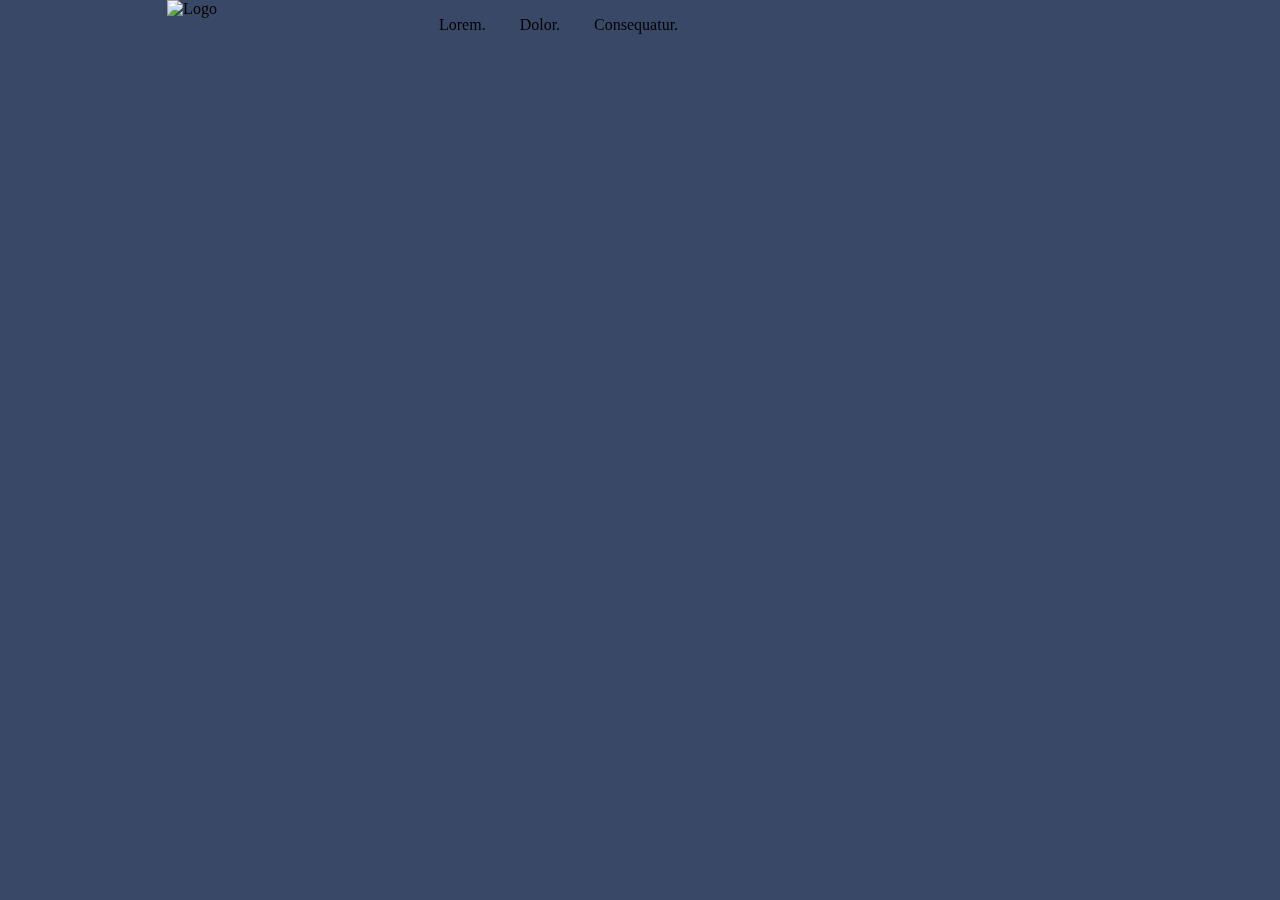
==== index.html @ 29ccda84 "created html and css files" ====
<!DOCTYPE html>
<html lang="en">
<head>
    <meta charset="UTF-8">
    <meta name="viewport" content="width=device-width, initial-scale=1.0">
    <link rel="stylesheet" href="css/style.css">
    <title>Ana Sayfa</title>
</head>
<body>
    <header id="header">
        <div id="div-logo">
            <img id="logo" src="images/ss.png" alt="Logo">
        </div>
        <div id="menu">
            <ul>
                <li id="menu-item">Lorem.</li>
                <li id="menu-item">Dolor.</li>
                <li id="menu-item">Consequatur.</li>
            </ul>
        </div>
    </header>
    <main>
        
    </main>
    <footer>

    </footer>
</body>
</html>
---- css/style.css ----
html, body {
    background-color: #394867;
    margin: 0;
}

#header {
    width: 100%;
    display: flex;
    position: fixed;
}

#div-logo {
    width: 30%;
    text-align: center;
}

#logo {
    width: 20%;
}

#menu {
    width: 70%;
}

#menu-item {
    display: inline;
    padding: 0px 15px;
}
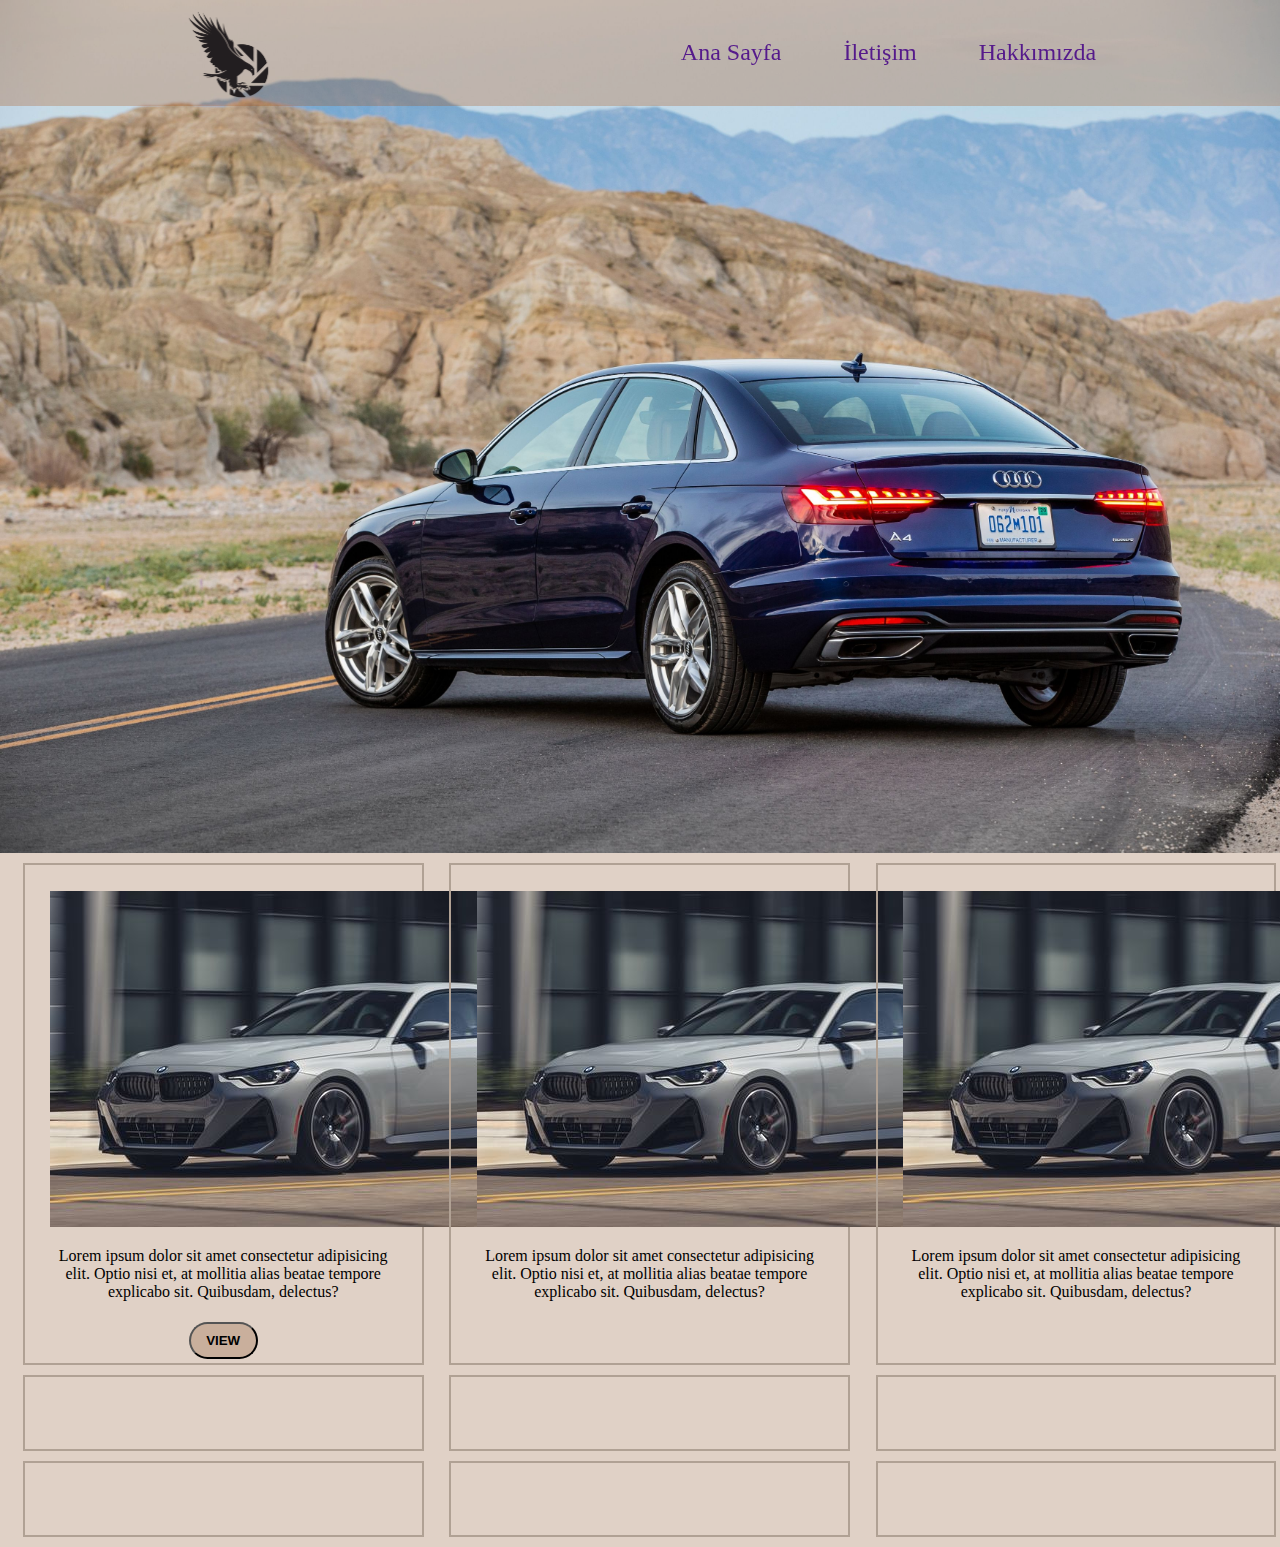
==== commit a4ebb513: "started development" ====
--- a/index.html
+++ b/index.html
@@ -4,26 +4,76 @@
     <meta charset="UTF-8">
     <meta name="viewport" content="width=device-width, initial-scale=1.0">
     <link rel="stylesheet" href="css/style.css">
-    <title>Ana Sayfa</title>
+    <title>Car Market</title>
 </head>
 <body>
-    <header id="header">
-        <div id="div-logo">
-            <img id="logo" src="images/ss.png" alt="Logo">
+    <header>
+        <nav id="top-menu">
+            <div id="logo">
+                <img src="images/59MZ8.png" alt="Logo">
+            </div>
+            <div id="nav-list-side">
+                <ul>
+                    <li id="nav-items"><a href="">Ana Sayfa</a></li>
+                    <li id="nav-items"><a href="">İletişim</a></li>
+                    <li id="nav-items"><a href="">Hakkımızda</a></li>
+                </ul>
+            </div>
+        </nav>
+    </header>
+
+    <main>
+        <section>
+            <div id="main-page-car">
+                <img src="images/2.jpg" alt="Main Page Car Pic">
+            </div>
+        </section>
+    </main>
+
+    <div class="container">
+        <div class="product-line-container">
+            <div class="products">
+                <img src="images/1.jpg" alt="BMW For Sale">
+                <p>Lorem ipsum dolor sit amet consectetur adipisicing elit. Optio nisi et, at mollitia alias beatae tempore explicabo sit. Quibusdam, delectus?</p>
+                <input class="button" type="button" value="VIEW">
+            </div>
+            <div class="products">
+                <img src="images/1.jpg" alt="BMW For Sale">
+                <p>Lorem ipsum dolor sit amet consectetur adipisicing elit. Optio nisi et, at mollitia alias beatae tempore explicabo sit. Quibusdam, delectus?</p>
+            </div>
+            <div class="products">
+                <img src="images/1.jpg" alt="BMW For Sale">
+                <p>Lorem ipsum dolor sit amet consectetur adipisicing elit. Optio nisi et, at mollitia alias beatae tempore explicabo sit. Quibusdam, delectus?</p>
+            </div>
         </div>
-        <div id="menu">
-            <ul>
-                <li id="menu-item">Lorem.</li>
-                <li id="menu-item">Dolor.</li>
-                <li id="menu-item">Consequatur.</li>
-            </ul>
+        <div class="product-line-container">
+            <div class="products">
+                <img src="" alt="">
+                <p></p>
+            </div>
+            <div class="products">
+                <img src="" alt="">
+                <p></p>
+            </div>
+            <div class="products">
+                <img src="" alt="">
+                <p></p>
+            </div>
         </div>
-    </header>
-    <main>
-        
-    </main>
-    <footer>
-
-    </footer>
+        <div class="product-line-container">
+            <div class="products">
+                <img src="" alt="">
+                <p></p>
+            </div>
+            <div class="products">
+                <img src="" alt="">
+                <p></p>
+            </div>
+            <div class="products">
+                <img src="" alt="">
+                <p></p>
+            </div>
+        </div>
+    </div>
 </body>
 </html>--- a/css/style.css
+++ b/css/style.css
@@ -1,29 +1,108 @@
-html, body {
-    background-color: #394867;
+body {
+    margin: 0%;
+    background-color: #8a512844;
+}
+
+body::-webkit-scrollbar{
+    display: none;
+  }
+
+/* ::-webkit-scrollbar {
+    width: 0.51rem;
+    height: 0.51rem;
+}
+
+::-webkit-scrollbar-thumb {
+    background: #a74c0b44;
+}
+  
+::-webkit-scrollbar-track {
+    background: #a74c0b44;
+}  */
+
+#nav-items > a {
+    text-align: center;
+    font-size: x-large;
+    text-decoration: none;
+    border-radius: 10px;
+    padding: 5px;
+}
+
+#nav-items > a:hover {
+    box-shadow: 10px 5px 5px black
+}
+
+#top-menu {
+    width: 100%;
+    display: flex;
+    position: fixed;
+    background-color: #a74c0b44;
     margin: 0;
 }
 
-#header {
-    width: 100%;
-    display: flex;
-    position: fixed;
+#logo {
+    /* width: 6%;
+    height: 6%; */
+    text-align: center;
+    margin: auto;
+    /* padding: auto; */
 }
 
-#div-logo {
-    width: 30%;
+#logo>img {
+    display: block;
+    width: 25%;
+    height: 25%;
+    /* padding: auto; */
+    margin: auto; 
+    /* margin: 4% auto;
+    padding: 1.5rem auto; */
+
+}
+
+#nav-list-side {
+    width: 64%;
+    margin: auto;
     text-align: center;
 }
 
-#logo {
-    width: 20%;
+#nav-items {
+    display: inline;
+    padding: 1.5rem;
 }
 
-#menu {
-    width: 70%;
+#main-page-car > img {
+    display: flex;
+    width: 100%;
 }
 
-#menu-item {
-    display: inline;
-    padding: 0px 15px;
+.product-line-container {
+    width: 100%;
+    display: flex;
+    margin: 10px;
+    /* position: relative; */
 }
 
+.products {
+    width: 27%;
+    margin-right: 1%;
+    margin-left: 1%;
+    text-align: center;
+    border: 2px;
+    padding: 2%;
+    padding-bottom: 1%;
+    border: 2px solid #b0a194;
+}
+
+.button {
+    display: block;
+    padding: auto;
+    margin: 2% auto;
+    margin-top: 1.5%;
+    width: 20%;
+    height: 8%;
+    display:inline-block;
+	cursor:pointer;
+    border-radius: 28px;
+    background-color: #8a512844;
+    font-weight: bolder;
+}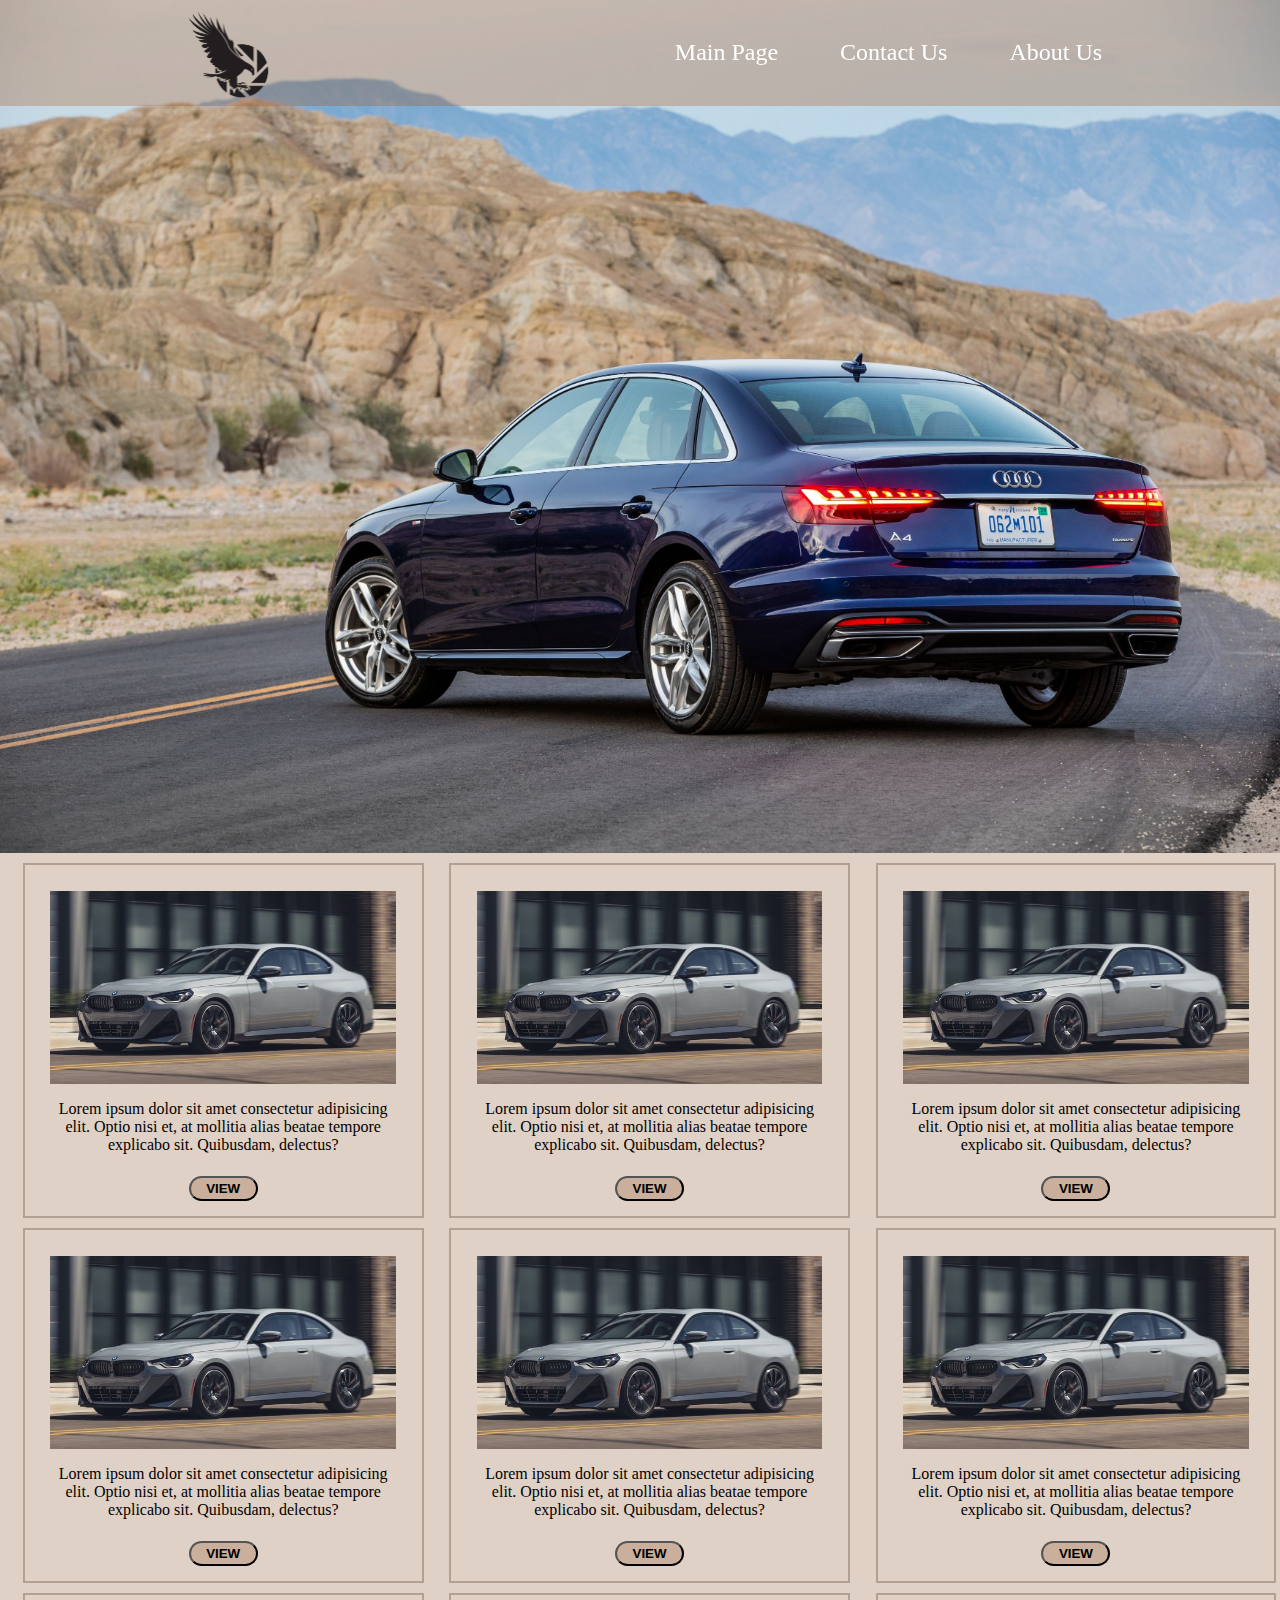
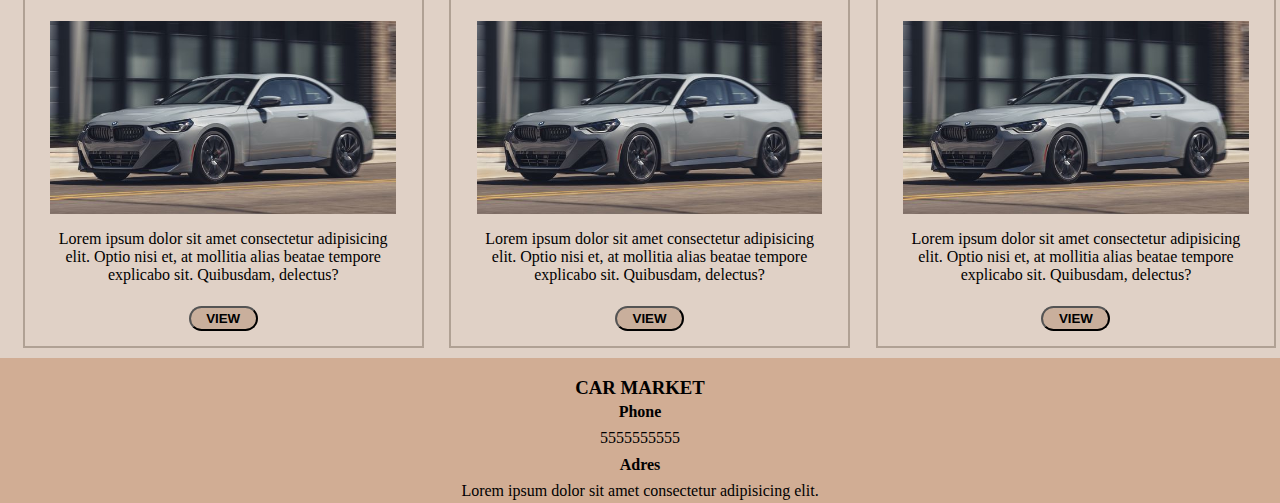
==== commit 3886aa0e: "developed contact us page" ====
--- a/index.html
+++ b/index.html
@@ -14,9 +14,9 @@
             </div>
             <div id="nav-list-side">
                 <ul>
-                    <li id="nav-items"><a href="">Ana Sayfa</a></li>
-                    <li id="nav-items"><a href="">İletişim</a></li>
-                    <li id="nav-items"><a href="">Hakkımızda</a></li>
+                    <li id="nav-items"><a href="index.html">Main Page</a></li>
+                    <li id="nav-items"><a href="contact-us.html">Contact Us</a></li>
+                    <li id="nav-items"><a href="">About Us</a></li>
                 </ul>
             </div>
         </nav>
@@ -28,52 +28,68 @@
                 <img src="images/2.jpg" alt="Main Page Car Pic">
             </div>
         </section>
+        <div class="container">
+            <div class="product-line-container">
+                <div class="products">
+                    <img src="images/1.jpg" alt="BMW For Sale">
+                    <p>Lorem ipsum dolor sit amet consectetur adipisicing elit. Optio nisi et, at mollitia alias beatae tempore explicabo sit. Quibusdam, delectus?</p>
+                    <input class="button" type="button" value="VIEW">
+                </div>
+                <div class="products">
+                    <img src="images/1.jpg" alt="BMW For Sale">
+                    <p>Lorem ipsum dolor sit amet consectetur adipisicing elit. Optio nisi et, at mollitia alias beatae tempore explicabo sit. Quibusdam, delectus?</p>
+                    <input class="button" type="button" value="VIEW">
+                </div>
+                <div class="products">
+                    <img src="images/1.jpg" alt="BMW For Sale">
+                    <p>Lorem ipsum dolor sit amet consectetur adipisicing elit. Optio nisi et, at mollitia alias beatae tempore explicabo sit. Quibusdam, delectus?</p>
+                    <input class="button" type="button" value="VIEW">
+                </div>
+            </div>
+            <div class="product-line-container">
+                <div class="products">
+                    <img src="images/1.jpg" alt="BMW For Sale">
+                    <p>Lorem ipsum dolor sit amet consectetur adipisicing elit. Optio nisi et, at mollitia alias beatae tempore explicabo sit. Quibusdam, delectus?</p>
+                    <input class="button" type="button" value="VIEW">
+                </div>
+                <div class="products">
+                    <img src="images/1.jpg" alt="BMW For Sale">
+                    <p>Lorem ipsum dolor sit amet consectetur adipisicing elit. Optio nisi et, at mollitia alias beatae tempore explicabo sit. Quibusdam, delectus?</p>
+                    <input class="button" type="button" value="VIEW">
+                </div>
+                <div class="products">
+                    <img src="images/1.jpg" alt="BMW For Sale">
+                    <p>Lorem ipsum dolor sit amet consectetur adipisicing elit. Optio nisi et, at mollitia alias beatae tempore explicabo sit. Quibusdam, delectus?</p>
+                    <input class="button" type="button" value="VIEW">
+                </div>
+            </div>
+            <div class="product-line-container">
+                <div class="products">
+                    <img src="images/1.jpg" alt="BMW For Sale">
+                    <p>Lorem ipsum dolor sit amet consectetur adipisicing elit. Optio nisi et, at mollitia alias beatae tempore explicabo sit. Quibusdam, delectus?</p>
+                    <input class="button" type="button" value="VIEW">
+                </div>
+                <div class="products">
+                    <img src="images/1.jpg" alt="BMW For Sale">
+                    <p>Lorem ipsum dolor sit amet consectetur adipisicing elit. Optio nisi et, at mollitia alias beatae tempore explicabo sit. Quibusdam, delectus?</p>
+                    <input class="button" type="button" value="VIEW">
+                </div>
+                <div class="products">
+                    <img src="images/1.jpg" alt="BMW For Sale">
+                    <p>Lorem ipsum dolor sit amet consectetur adipisicing elit. Optio nisi et, at mollitia alias beatae tempore explicabo sit. Quibusdam, delectus?</p>
+                    <input class="button" type="button" value="VIEW">
+                </div>
+        </div>
     </main>
 
-    <div class="container">
-        <div class="product-line-container">
-            <div class="products">
-                <img src="images/1.jpg" alt="BMW For Sale">
-                <p>Lorem ipsum dolor sit amet consectetur adipisicing elit. Optio nisi et, at mollitia alias beatae tempore explicabo sit. Quibusdam, delectus?</p>
-                <input class="button" type="button" value="VIEW">
-            </div>
-            <div class="products">
-                <img src="images/1.jpg" alt="BMW For Sale">
-                <p>Lorem ipsum dolor sit amet consectetur adipisicing elit. Optio nisi et, at mollitia alias beatae tempore explicabo sit. Quibusdam, delectus?</p>
-            </div>
-            <div class="products">
-                <img src="images/1.jpg" alt="BMW For Sale">
-                <p>Lorem ipsum dolor sit amet consectetur adipisicing elit. Optio nisi et, at mollitia alias beatae tempore explicabo sit. Quibusdam, delectus?</p>
-            </div>
+    <footer>
+        <div id="footer">
+            <h3 class="footer-text">CAR MARKET</h3>
+            <h4 class="footer-text">Phone</h4>
+            <p class="footer-text">5555555555</p>
+            <h4 class="footer-text">Adres</h4>
+            <p class="footer-text">Lorem ipsum dolor sit amet consectetur adipisicing elit.</p>
         </div>
-        <div class="product-line-container">
-            <div class="products">
-                <img src="" alt="">
-                <p></p>
-            </div>
-            <div class="products">
-                <img src="" alt="">
-                <p></p>
-            </div>
-            <div class="products">
-                <img src="" alt="">
-                <p></p>
-            </div>
-        </div>
-        <div class="product-line-container">
-            <div class="products">
-                <img src="" alt="">
-                <p></p>
-            </div>
-            <div class="products">
-                <img src="" alt="">
-                <p></p>
-            </div>
-            <div class="products">
-                <img src="" alt="">
-                <p></p>
-            </div>
-        </div>
-    </div>
+    </footer>
 </body>
 </html>--- a/css/style.css
+++ b/css/style.css
@@ -7,25 +7,13 @@
     display: none;
   }
 
-/* ::-webkit-scrollbar {
-    width: 0.51rem;
-    height: 0.51rem;
-}
-
-::-webkit-scrollbar-thumb {
-    background: #a74c0b44;
-}
-  
-::-webkit-scrollbar-track {
-    background: #a74c0b44;
-}  */
-
 #nav-items > a {
     text-align: center;
     font-size: x-large;
     text-decoration: none;
     border-radius: 10px;
     padding: 5px;
+    color: white;
 }
 
 #nav-items > a:hover {
@@ -75,6 +63,12 @@
     width: 100%;
 }
 
+.products > img {
+    display: block;
+    width: 100%;
+    /* height: 100%; */
+}
+
 .product-line-container {
     width: 100%;
     display: flex;
@@ -105,4 +99,79 @@
     border-radius: 28px;
     background-color: #8a512844;
     font-weight: bolder;
-}+}
+
+.button:hover {
+    
+}
+
+#footer {
+    position: absolute;
+    /* display:block; */
+    margin: 0px;
+    width: 100%;
+    padding: 0px;
+    /* min-height: 100%; */
+    background-color: #a74c0b44;
+}
+
+.footer-text {
+    text-align: center;
+    height: 5px;
+}
+
+.contact-us-container {
+    height: 600px;
+    width: 100%;
+}
+
+.contact-us-container > div > img {
+    width: 100%;
+    height: 100%;
+    border-radius: 28px;
+}
+
+.contact-us {
+    float: left;
+    width: 28%;
+    height: 375px;
+    background-color: #a74c0b44;
+    margin-top: 6%;
+    margin-left: 12%;
+    margin-right: 2%;
+    border-radius: 28px;
+}
+
+.contact-us-pic {
+    float: left;
+    margin-top: 6%;
+    margin-left: 14%;
+    margin-right: 10%;
+    width: 34%;
+    height: 375px;
+}
+
+#contact-us-submit {
+    display: block;
+    border-radius: 28px;
+    width: 20%;
+    height: 8%;
+    margin-top: 15px;
+    margin-left: 43px;
+}
+
+.contact-text-align-format {
+    margin-left: 10px;
+    margin-top: 15px;
+}
+
+h3.contact-text-align-format {
+    margin-top: 20px;
+}
+
+input.contact-text-align-format{
+    /* margin: auto auto auto 10; */
+    margin: auto;
+    margin-left: 10px;
+    padding: auto;
+}
